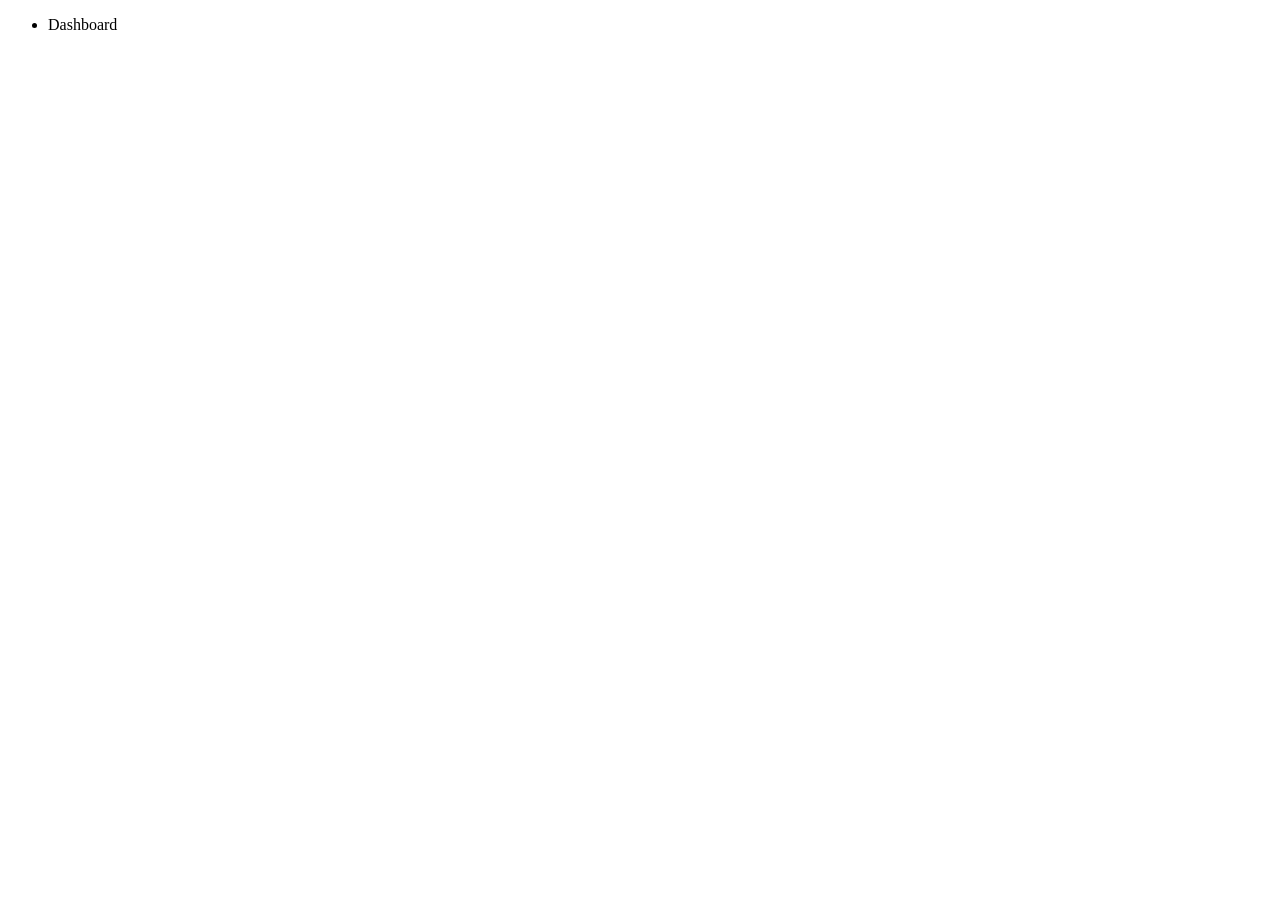
==== index.html @ 93f39f04 "Specs and Wireframes" ====
<!DOCTYPE html>
<html lang="en">
<head>
    <meta charset="UTF-8">
    <meta name="viewport" content="width=device-width, initial-scale=1.0">
    <title>Campus Life Planner</title>
</head>
<body>
    <header>
        <nav class="navbar">
            <ul class="menu">
                <li>Dashboard</li>
                
            </ul>
        </nav>
    </header>
</body>
</html>
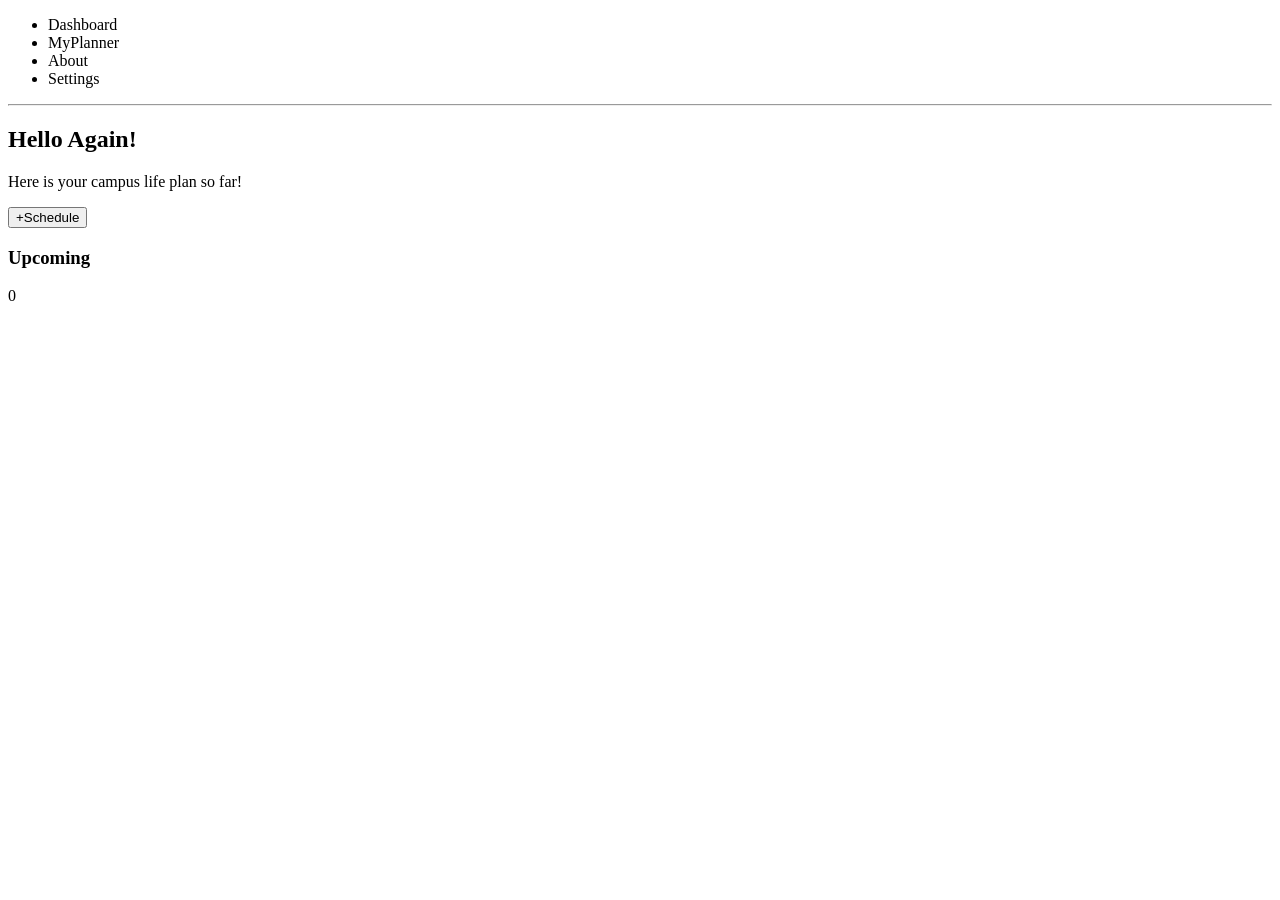
==== commit c0570fdf: "Semantic structure" ====
--- a/index.html
+++ b/index.html
@@ -1,18 +1,38 @@
-<!DOCTYPE html>
+<!doctype html>
 <html lang="en">
-<head>
-    <meta charset="UTF-8">
-    <meta name="viewport" content="width=device-width, initial-scale=1.0">
+  <head>
+    <meta charset="UTF-8" />
+    <meta name="viewport" content="width=device-width, initial-scale=1.0" />
     <title>Campus Life Planner</title>
-</head>
-<body>
+  </head>
+  <body>
     <header>
-        <nav class="navbar">
-            <ul class="menu">
-                <li>Dashboard</li>
-                
-            </ul>
-        </nav>
+      <nav class="navbar">
+        <ul class="menu">
+          <li>Dashboard</li>
+          <li>MyPlanner</li>
+          <li>About</li>
+          <li>Settings</li>
+        </ul>
+      </nav>
+      <hr />
     </header>
-</body>
-</html>+    <main>
+      <section>
+        <div class="hero">
+          <div class="welcome">
+            <h2>Hello Again!</h2>
+            <p>Here is your campus life plan so far!</p>
+          </div>
+          <button>+Schedule</button>
+        </div>
+        <div class="hero-cards">
+            <div class="card">
+                <h3>Upcoming</h3>
+                <p>0</p>
+            </div>
+        </div>
+      </section>
+    </main>
+  </body>
+</html>
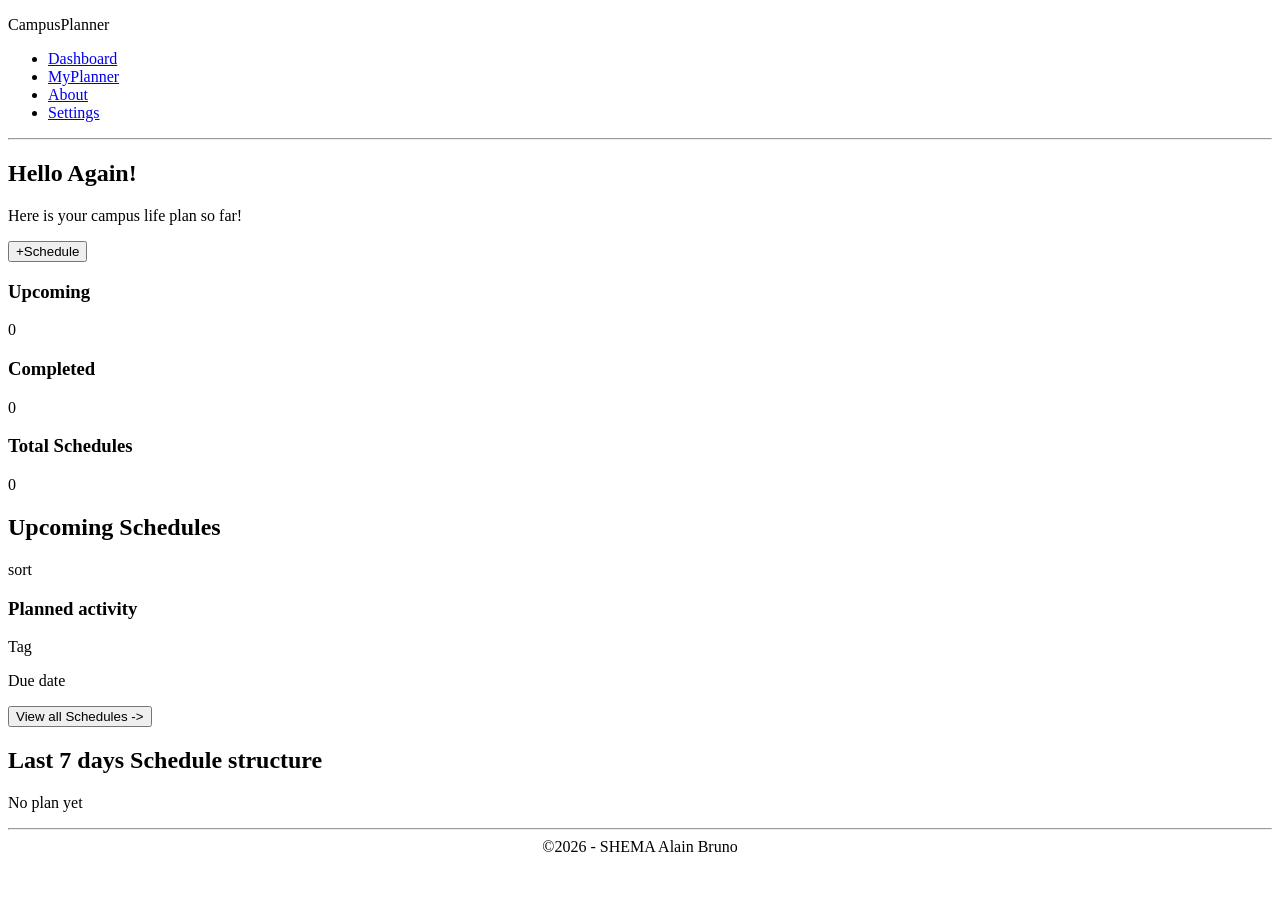
==== commit 8221eddb: "assets and structures" ====
--- a/index.html
+++ b/index.html
@@ -3,20 +3,21 @@
   <head>
     <meta charset="UTF-8" />
     <meta name="viewport" content="width=device-width, initial-scale=1.0" />
-    <title>Campus Life Planner</title>
+    <title>campusPlanner - Plan your Campus Life</title>
   </head>
   <body>
     <header>
       <nav class="navbar">
+        <p class="logo">CampusPlanner</p>
         <ul class="menu">
-          <li>Dashboard</li>
-          <li>MyPlanner</li>
-          <li>About</li>
-          <li>Settings</li>
+          <li><a href="#" class="active">Dashboard</a></li>
+          <li><a href="assets/myPlanner.html">MyPlanner</a></li>
+          <li><a href="assets/about.html">About</a></li>
+          <li><a href="assets/settings.html">Settings</a></li>
         </ul>
       </nav>
-      <hr />
     </header>
+    <hr />
     <main>
       <section>
         <div class="hero">
@@ -26,13 +27,45 @@
           </div>
           <button>+Schedule</button>
         </div>
-        <div class="hero-cards">
+        <div class="card-section">
+          <div class="hero-cards">
             <div class="card">
-                <h3>Upcoming</h3>
-                <p>0</p>
+              <h3>Upcoming</h3>
+              <p>0</p>
             </div>
+            <div class="card">
+              <h3>Completed</h3>
+              <p>0</p>
+            </div>
+            <div class="card">
+              <h3>Total Schedules</h3>
+              <p>0</p>
+            </div>
+          </div>
+          <div class="upcoming">
+            <div class="title">
+              <h2>Upcoming Schedules</h2>
+              <p>sort</p>
+            </div>
+            <div class="activity">
+              <div class="activity-description">
+                <h3>Planned activity</h3>
+                <p>Tag</p>
+              </div>
+              <p>Due date</p>
+            </div>
+            <button>View all Schedules -></button>
+          </div>
+        </div>
+        <div class="history-section">
+          <h2>Last 7 days Schedule structure</h2>
+          <p>No plan yet</p>
         </div>
       </section>
     </main>
+    <hr />
+    <footer>
+      <center>©2026 - SHEMA Alain Bruno</center>
+    </footer>
   </body>
 </html>
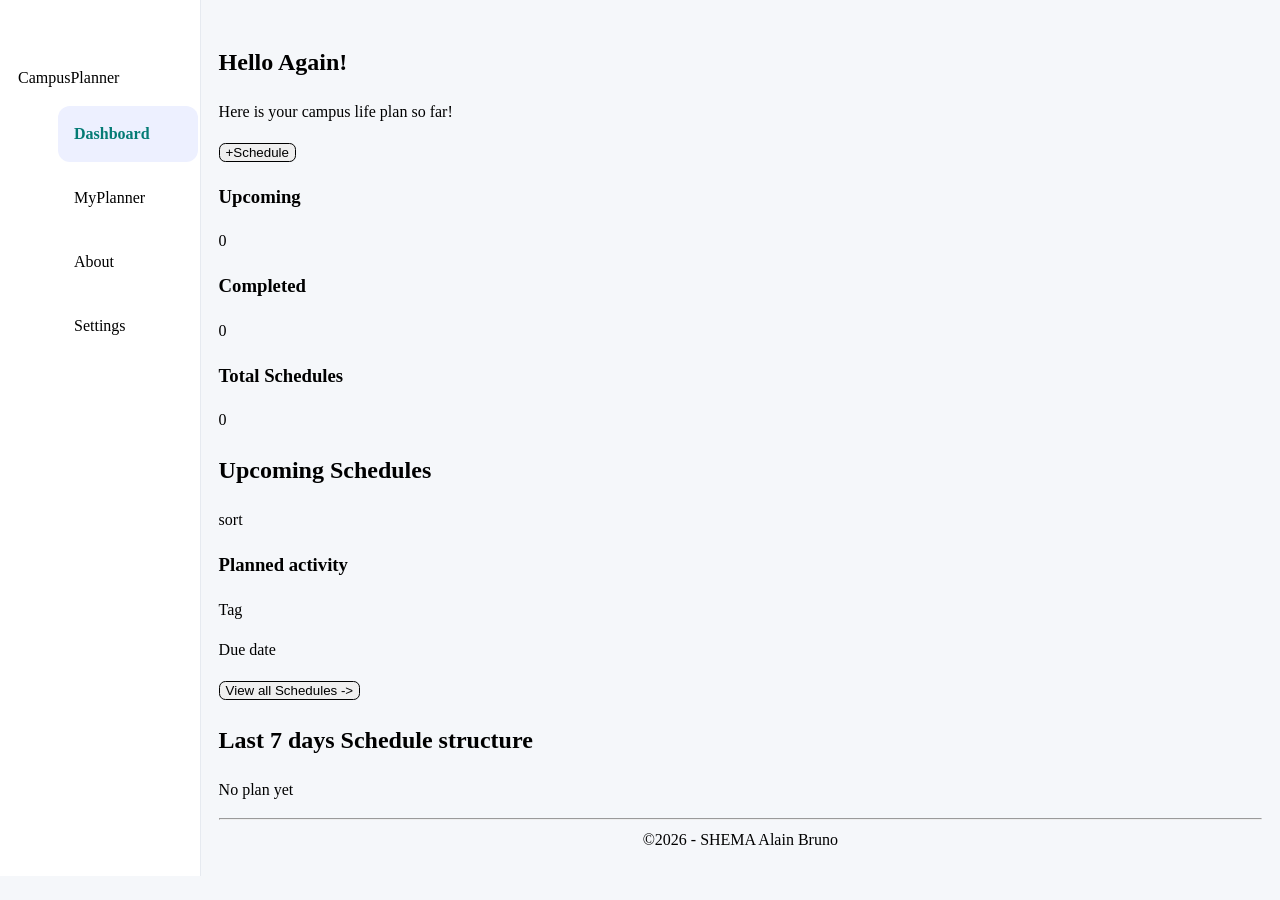
==== commit 23391cfd: "Basic css styling" ====
--- a/index.html
+++ b/index.html
@@ -4,11 +4,15 @@
     <meta charset="UTF-8" />
     <meta name="viewport" content="width=device-width, initial-scale=1.0" />
     <title>campusPlanner - Plan your Campus Life</title>
+    <link rel="stylesheet" href="styles/styles.css" />
   </head>
   <body>
-    <header>
+    <header class="sidebar">
       <nav class="navbar">
-        <p class="logo">CampusPlanner</p>
+        <p class="logo">
+          CampusPlanner
+          <button class="menu-button">Menu</button>
+        </p>
         <ul class="menu">
           <li><a href="#" class="active">Dashboard</a></li>
           <li><a href="assets/myPlanner.html">MyPlanner</a></li>
@@ -17,7 +21,6 @@
         </ul>
       </nav>
     </header>
-    <hr />
     <main>
       <section>
         <div class="hero">
@@ -62,10 +65,10 @@
           <p>No plan yet</p>
         </div>
       </section>
+      <hr />
+      <footer>
+        <center>©2026 - SHEMA Alain Bruno</center>
+      </footer>
     </main>
-    <hr />
-    <footer>
-      <center>©2026 - SHEMA Alain Bruno</center>
-    </footer>
   </body>
 </html>
--- a/styles/styles.css
+++ b/styles/styles.css
@@ -0,0 +1,76 @@
+body {
+  margin: 0;
+  background-color: #f5f7fa;
+  line-height: 1.5;
+}
+a {
+  color: inherit;
+  text-decoration: none;
+}
+a:focus-visible {
+  outline: 3px solid #5267d9;
+  outline-offset: 3px;
+}
+.sidebar {
+  max-width: 240px;
+  padding: 18px;
+  background: #ffffff;
+  border-right: 1px solid #e6eaf0;
+}
+.navbar {
+  top: 0;
+  position: sticky;
+  padding-top: 2rem;
+}
+.active {
+  background: #edf0ff;
+  color: #047b75;
+  font-weight: 600;
+  width: 100%;
+  border-radius: 12px;
+}
+.manu,a:hover {
+  background: #edf0ff;
+  width: 100%;
+  border-radius: 12px;
+  color: #047b75;
+}
+.menu {
+  margin: 0;
+  list-style: none;
+  padding-right: 1rem;
+}
+.menu a {
+  display: block;
+  padding: 1rem;
+  margin-top: 0.5rem;
+}
+button {
+  border: 0.5px solid;
+  border-radius: 0.4rem;
+}
+.menu-button {
+  display: none;
+  padding: 0.25rem;
+}
+main {
+  padding: 24px 18px;
+  min-width: 0;
+  width: 100%;
+}
+@media (min-width: 760px) {
+  body {
+    display: flex;
+  }
+}
+@media (max-width: 760px) {
+  .sidebar {
+    max-width: none;
+  }
+  .menu {
+    display: none;
+  }
+  .menu-button {
+    display: block;
+  }
+}
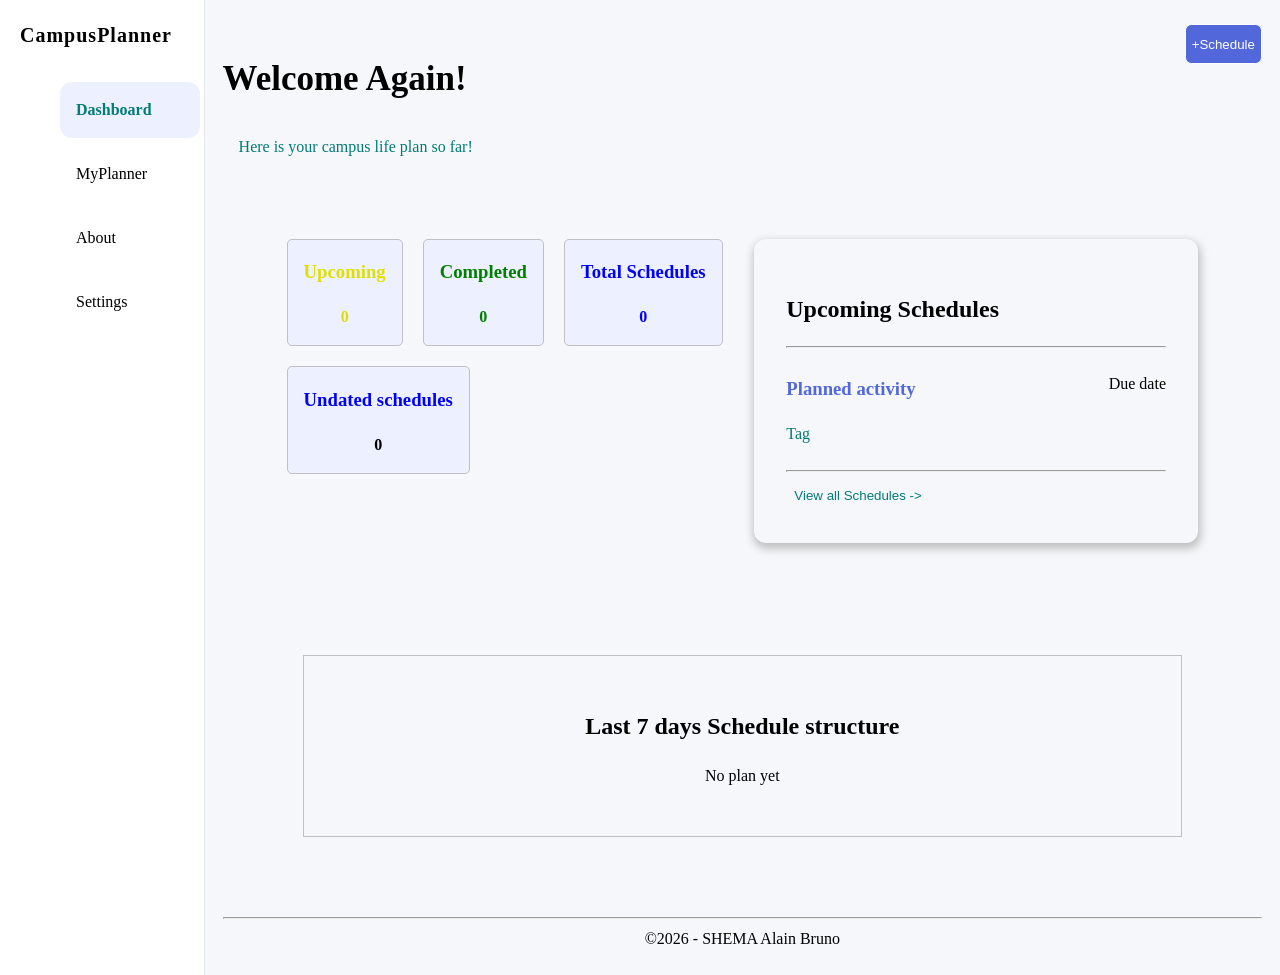
==== commit 0486fdf7: "Modular structure" ====
--- a/index.html
+++ b/index.html
@@ -14,10 +14,12 @@
           <button class="menu-button">Menu</button>
         </p>
         <ul class="menu">
-          <li><a href="#" class="active">Dashboard</a></li>
-          <li><a href="assets/myPlanner.html">MyPlanner</a></li>
-          <li><a href="assets/about.html">About</a></li>
-          <li><a href="assets/settings.html">Settings</a></li>
+          <li><a href="#" class="active nav-link">Dashboard</a></li>
+          <li>
+            <a href="assets/myPlanner.html" class="nav-link">MyPlanner</a>
+          </li>
+          <li><a href="assets/about.html" class="nav-link">About</a></li>
+          <li><a href="assets/settings.html" class="nav-link">Settings</a></li>
         </ul>
       </nav>
     </header>
@@ -25,31 +27,35 @@
       <section>
         <div class="hero">
           <div class="welcome">
-            <h2>Hello Again!</h2>
+            <h2>Welcome Again!</h2>
             <p>Here is your campus life plan so far!</p>
           </div>
-          <button>+Schedule</button>
+          <button><a href="#">+Schedule</a></button>
         </div>
         <div class="card-section">
           <div class="hero-cards">
             <div class="card">
-              <h3>Upcoming</h3>
-              <p>0</p>
+              <h3 style="color: rgb(223, 223, 3)">Upcoming</h3>
+              <p style="color: rgb(223, 223, 3)">0</p>
             </div>
             <div class="card">
-              <h3>Completed</h3>
-              <p>0</p>
+              <h3 style="color: green">Completed</h3>
+              <p style="color: green">0</p>
             </div>
             <div class="card">
-              <h3>Total Schedules</h3>
+              <h3 style="color: blue">Total Schedules</h3>
+              <p style="color: blue">0</p>
+            </div>
+            <div class="card">
+              <h3 style="color: blue">Undated schedules</h3>
               <p>0</p>
             </div>
           </div>
           <div class="upcoming">
             <div class="title">
               <h2>Upcoming Schedules</h2>
-              <p>sort</p>
             </div>
+            <hr />
             <div class="activity">
               <div class="activity-description">
                 <h3>Planned activity</h3>
@@ -57,6 +63,7 @@
               </div>
               <p>Due date</p>
             </div>
+            <hr />
             <button>View all Schedules -></button>
           </div>
         </div>
--- a/styles/styles.css
+++ b/styles/styles.css
@@ -13,14 +13,14 @@
 }
 .sidebar {
   max-width: 240px;
-  padding: 18px;
+  padding-left: 20px;
+  padding-right: 20px;
   background: #ffffff;
   border-right: 1px solid #e6eaf0;
 }
 .navbar {
   top: 0;
   position: sticky;
-  padding-top: 2rem;
 }
 .active {
   background: #edf0ff;
@@ -29,7 +29,7 @@
   width: 100%;
   border-radius: 12px;
 }
-.manu,a:hover {
+.nav-link:hover {
   background: #edf0ff;
   width: 100%;
   border-radius: 12px;
@@ -49,18 +49,125 @@
   border: 0.5px solid;
   border-radius: 0.4rem;
 }
+.logo {
+  font-weight: 900;
+  font-size: 20px;
+  letter-spacing: 1px;
+  margin-bottom: 2rem;
+}
 .menu-button {
   display: none;
   padding: 0.25rem;
+  margin-left: auto;
 }
 main {
   padding: 24px 18px;
   min-width: 0;
-  width: 100%;
+}
+.welcome h2 {
+  font-weight: 900;
+  font-size: 35px;
+}
+.welcome p {
+  padding-left: 1rem;
+  color: #047b75;
+}
+.hero button {
+  padding: 6px;
+  height: 40px;
+  color: #ffffff;
+  background-color: #5267d9;
+}
+.card-section {
+  display: grid;
+  grid-template-columns: minmax(0, 1fr);
+  gap: 24px;
+  padding: 2rem;
+  margin: 2rem;
+}
+.hero-cards {
+  display: flex;
+  flex-wrap: wrap;
+  gap: 20px;
+}
+.card {
+  border: 1px solid #c0c0c0;
+  border-radius: 5px;
+  padding-left: 1rem;
+  padding-right: 1rem;
+  background: #edf0ff;
+  text-align: center;
+}
+.card:hover {
+  box-shadow: 1px 4px 8px 2px #c0c0c0;
+}
+.card p {
+  font-weight: 600;
+}
+.upcoming {
+  box-shadow: 1px 4px 8px 2px #c0c0c0;
+  padding: 2rem;
+  border-radius: 12px;
+}
+.activity-description h3 {
+  color: #5267d9;
+}
+.activity-description p {
+  color: #047b75;
+}
+.upcoming button {
+  padding: 0.5rem;
+  border: none;
+  background: none;
+  margin-left: auto;
+  color: #047b75;
+  cursor: pointer;
+}
+.history-section {
+  border: 1px solid #c0c0c0;
+  padding: 2rem;
+  text-align: center;
+  margin: 5rem;
 }
 @media (min-width: 760px) {
   body {
     display: flex;
+  }
+  .hero {
+    display: flex;
+  }
+  main {
+    width: 100%;
+  }
+  .hero button {
+    margin-left: auto;
+  }
+  .card-section {
+    grid-template-columns: repeat(2, minmax(0, 1fr));
+    align-items: start;
+  }
+  .activity {
+    display: flex;
+  }
+  .activity p {
+    margin-left: auto;
+  }
+  .upcoming button {
+    margin-left: auto;
+  }
+  #myPlanner-card {
+    display: flex;
+    width: 90%;
+  }
+}
+@media (min-width: 920px) {
+  .activity {
+    gap: 4rem;
+  }
+}
+@media (max-width: 919px) {
+  .activity {
+    gap: 1rem;
   }
 }
 @media (max-width: 760px) {
@@ -74,3 +181,92 @@
     display: block;
   }
 }
+@media (max-width: 324px) {
+  .upcoming {
+    padding: 1rem;
+    min-width: 90px;
+  }
+  .schedules {
+    min-width: 90px;
+  }
+}
+
+.schedules {
+  box-shadow: 1px 2px 3px 4px #c0c0c0;
+  margin: 2rem;
+  padding: 2rem;
+}
+.search {
+  align-items: center;
+  width: 90%;
+  padding: 0.5rem;
+  border-radius: 10px;
+  border: 1px solid #c0c0c0;
+  padding-left: 2rem;
+}
+.sort {
+  margin-top: 10px;
+  display: flex;
+  flex-wrap: wrap;
+  gap: 34px;
+}
+.sort button,
+select {
+  text-align: center;
+  height: 3rem;
+  width: 10rem;
+  padding: 15px;
+}
+#myPlanner {
+  margin: 1rem;
+  width: 100%;
+  text-align: left;
+}
+.action {
+  padding-top: 1rem;
+}
+
+.about {
+  text-align: center;
+  letter-spacing: 1px;
+}
+.about h2 {
+  text-align: left;
+  font-size: 30px;
+  color: #047b75;
+}
+.about p {
+  padding-left: 1rem;
+}
+.features {
+  display: flex;
+  flex-wrap: wrap;
+  gap: 5rem;
+  padding: 2rem;
+}
+.features-card {
+  border: 0;
+  background: none;
+  text-align: center;
+  margin-left: auto;
+  margin-right: auto;
+}
+.about h3 {
+  font-size: 25px;
+  margin-top: 3rem;
+}
+.features-card h3 {
+  color: #047b75;
+}
+.contacts {
+  display: flex;
+  flex-wrap: wrap;
+  gap: 10rem;
+}
+.contacts p{
+    font-weight: 600;
+    color: #047b75;
+}
+.contacts p a{
+    color: #5267d9;
+}
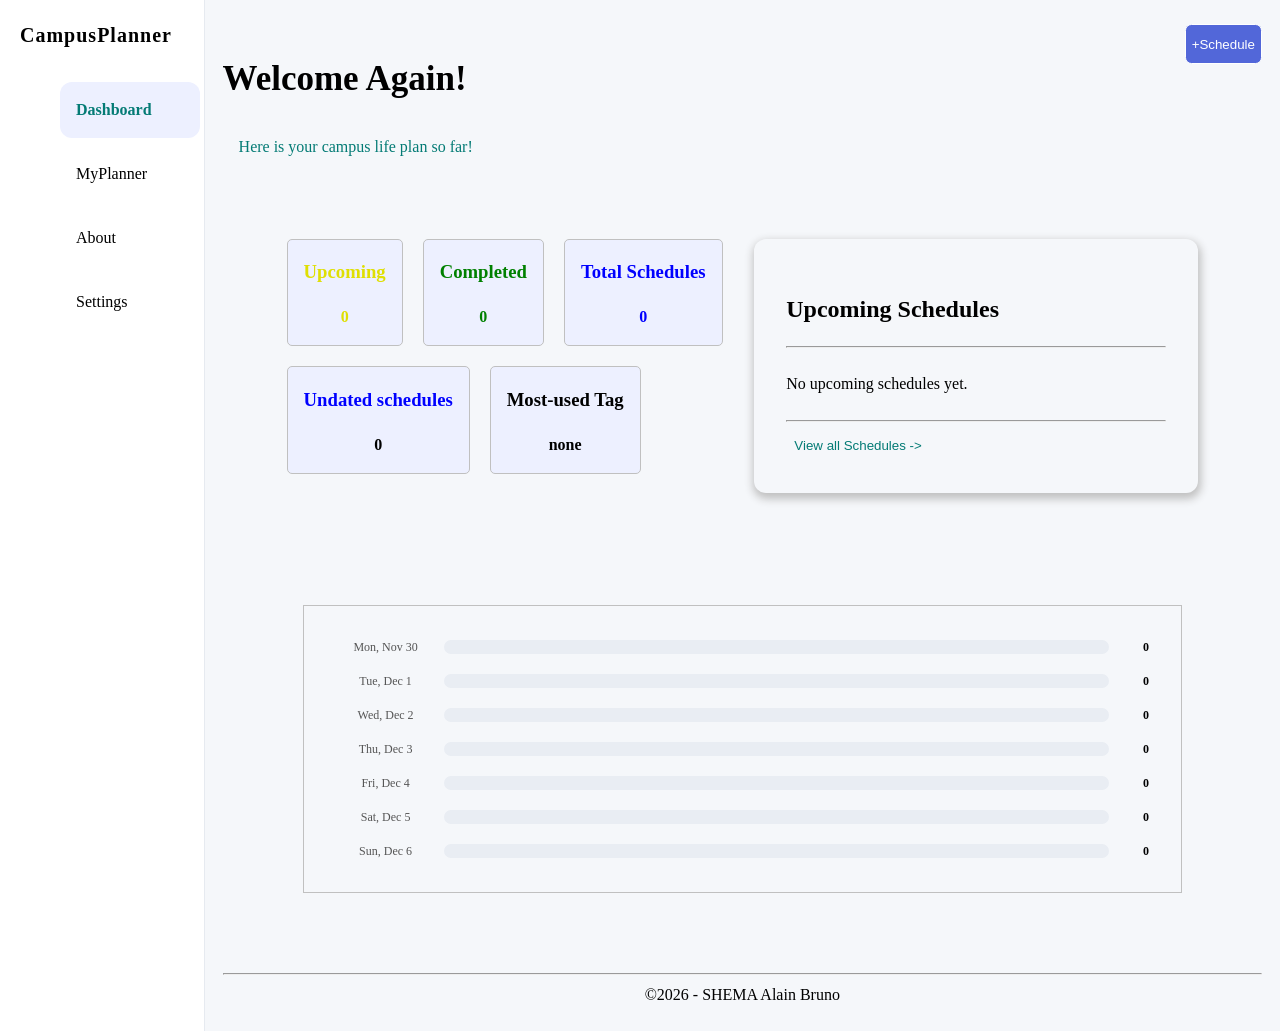
==== commit e756c85f: "Persistence stats and metrics" ====
--- a/index.html
+++ b/index.html
@@ -7,6 +7,7 @@
     <link rel="stylesheet" href="styles/styles.css" />
   </head>
   <body>
+    <a href="#main" class="skip-link"> Skip to the main content </a>
     <header class="sidebar">
       <nav class="navbar">
         <p class="logo">
@@ -23,32 +24,36 @@
         </ul>
       </nav>
     </header>
-    <main>
+    <main id="main" tabindex="-1">
       <section>
         <div class="hero">
           <div class="welcome">
             <h2>Welcome Again!</h2>
             <p>Here is your campus life plan so far!</p>
           </div>
-          <button><a href="#">+Schedule</a></button>
+          <a href="assets/addRecord.html" class="schedule-link"><button>+Schedule</button></a>
         </div>
         <div class="card-section">
           <div class="hero-cards">
             <div class="card">
               <h3 style="color: rgb(223, 223, 3)">Upcoming</h3>
-              <p style="color: rgb(223, 223, 3)">0</p>
+              <p id = "upcoming-count" style="color: rgb(223, 223, 3)">0</p>
             </div>
             <div class="card">
               <h3 style="color: green">Completed</h3>
-              <p style="color: green">0</p>
+              <p id = "completed-count" style="color: green">0</p>
             </div>
             <div class="card">
               <h3 style="color: blue">Total Schedules</h3>
-              <p style="color: blue">0</p>
+              <p id = "total-count" style="color: blue">0</p>
             </div>
             <div class="card">
               <h3 style="color: blue">Undated schedules</h3>
-              <p>0</p>
+              <p id = "undated-count">0</p>
+            </div>
+            <div class="card">
+              <h3>Most-used Tag</h3>
+              <p id = "most-used-tag"></p>
             </div>
           </div>
           <div class="upcoming">
@@ -57,17 +62,16 @@
             </div>
             <hr />
             <div class="activity">
-              <div class="activity-description">
-                <h3>Planned activity</h3>
-                <p>Tag</p>
+              <div id="dashboard-upcoming">
+                <p>No upcoming schedules yet.</p>
               </div>
-              <p>Due date</p>
+              
             </div>
             <hr />
-            <button>View all Schedules -></button>
+            <a href="assets/myPlanner.html"><button>View all Schedules -></button></a>
           </div>
         </div>
-        <div class="history-section">
+        <div class="history-section" id="weekly-history">
           <h2>Last 7 days Schedule structure</h2>
           <p>No plan yet</p>
         </div>
@@ -77,5 +81,7 @@
         <center>©2026 - SHEMA Alain Bruno</center>
       </footer>
     </main>
+    <script type="module" src="scripts/main.js"></script>
+    <script type="module" src="scripts/ui.js"></script>
   </body>
 </html>
--- a/styles/styles.css
+++ b/styles/styles.css
@@ -190,6 +190,61 @@
     min-width: 90px;
   }
 }
+.history-chart{
+  display: flex;
+  flex-direction: column;
+  gap: 16px;
+  width: 100%;
+}
+.history-row{
+  display: grid;
+  grid-template-columns: 100px minmax(o, 1fr) 24px;
+  gap:12px;
+  align-items: center;
+  width: 100%;
+}
+.history-day{
+  font-size: 0.875rem;
+  color: #555
+}
+.history-track{
+  width: 100%;
+  min-width: 0;
+  height: 14px;
+  overflow: hidden;
+  background: #e9edf3;
+  border-radius: 999px;
+  text-align: left;
+}
+
+
+.history-bar{
+  height: 100%;
+  background: #4169e1;
+  border-radius: 999px;
+  transition: width 0.4s ease;
+}
+.history-count{
+  font-size: 0.875rem;
+  font-weight: 600;
+  text-align: right;
+}
+
+@media (max-width: 9200px){
+  .history-row{
+    grid-template-columns: 100px minmax(0, 1fr) 32px;
+    gap: 8px;
+  }
+  .history-day,
+  .history-count{
+    font-size: 0.75rem;
+  }
+}
+@media (prefers-reduced-motion: reduce){
+  .history-bar{
+    transition: none;
+  }
+}
 
 .schedules {
   box-shadow: 1px 2px 3px 4px #c0c0c0;
@@ -206,8 +261,7 @@
 }
 .sort {
   margin-top: 10px;
-  display: flex;
-  flex-wrap: wrap;
+
   gap: 34px;
 }
 .sort button,
@@ -217,6 +271,7 @@
   width: 10rem;
   padding: 15px;
 }
+
 #myPlanner {
   margin: 1rem;
   width: 100%;
@@ -263,10 +318,144 @@
   flex-wrap: wrap;
   gap: 10rem;
 }
-.contacts p{
-    font-weight: 600;
-    color: #047b75;
-}
-.contacts p a{
-    color: #5267d9;
-}
+.contacts p {
+  font-weight: 600;
+  color: #047b75;
+}
+.contacts p a {
+  color: #5267d9;
+}
+
+form input {
+  height: 1.5rem;
+}
+form span {
+  color: #7b0404;
+}
+.optional {
+  color: #707070;
+}
+.duration {
+  display: flex;
+  flex-wrap: wrap;
+  gap: 2rem;
+}
+:focus-visible {
+  outline: 2px solid #01302d;
+}
+
+.duration input {
+  height: 2.5rem;
+  border-radius: 10px;
+  border: 1px solid;
+  padding-left: 1rem;
+}
+.duration select {
+  border: 1px solid #c0c0c0;
+  border-radius: 10px;
+}
+
+.buttons button {
+  gap: 5rem;
+  border: 1px solid #c0c0c0;
+  padding: 1rem;
+  width: 40%;
+}
+.cancel {
+  color: #ffffff;
+  background-color: #7b0404;
+}
+
+.save {
+  color: #fff;
+  background-color: #047b75;
+}
+
+.skip-link {
+  position: absolute;
+  top: 0;
+  left: 0;
+  z-index: 100000;
+  padding: 0.75rem 1rem;
+  background-color: #fff;
+  color: #047b75;
+  border: 2px solid #047b75;
+  border-radius: 0.25rem;
+  transform: translateY(-150%);
+}
+.skip-link:focus {
+  transform: translateY(0);
+}
+#main:focus {
+  outline: 1px solid #047b75;
+}
+.sort label {
+  padding-top: 0.75rem;
+}
+
+.sort-selector {
+  margin-bottom: 1rem;
+  width: 60%;
+  border-radius: 15px;
+}
+
+.completed {
+  opacity: 0.65;
+}
+.tag-color {
+  color: #707070;
+}
+.schedule-link {
+  margin-left: auto;
+}
+.dn{
+  display: none;
+}
+
+#myPlanner-sms{
+  color: #7b0404;
+}
+
+ul{
+  list-style: none;
+}
+
+.settings-section{
+  width: min(100% - 32px, 900px);
+  margin: 32px auto;
+}
+.settings-section h1{
+  color: #047b75;
+}
+.settings-card{
+  padding: 24px;
+  margin: 20px 0;
+  border: 1px solid #5c6575;
+  border-radius: 12px;
+  background: #fff;
+}
+.settings-card h2{
+  margin-top: 0;
+}
+.settings-card button{
+  display: block;
+  margin-top: 16px;
+}
+
+#settings-status {
+  min-height: 1.5rem;
+}
+@media (max-width: 480px){
+  .settings-card{
+    padding: 16px;
+  }
+  .settings-card input[type="file"]{
+    display: block;
+    width: 100%;
+    margin-top: 8px;
+  }
+}
+
+.settings-section button{
+  padding: 0.7rem;
+}
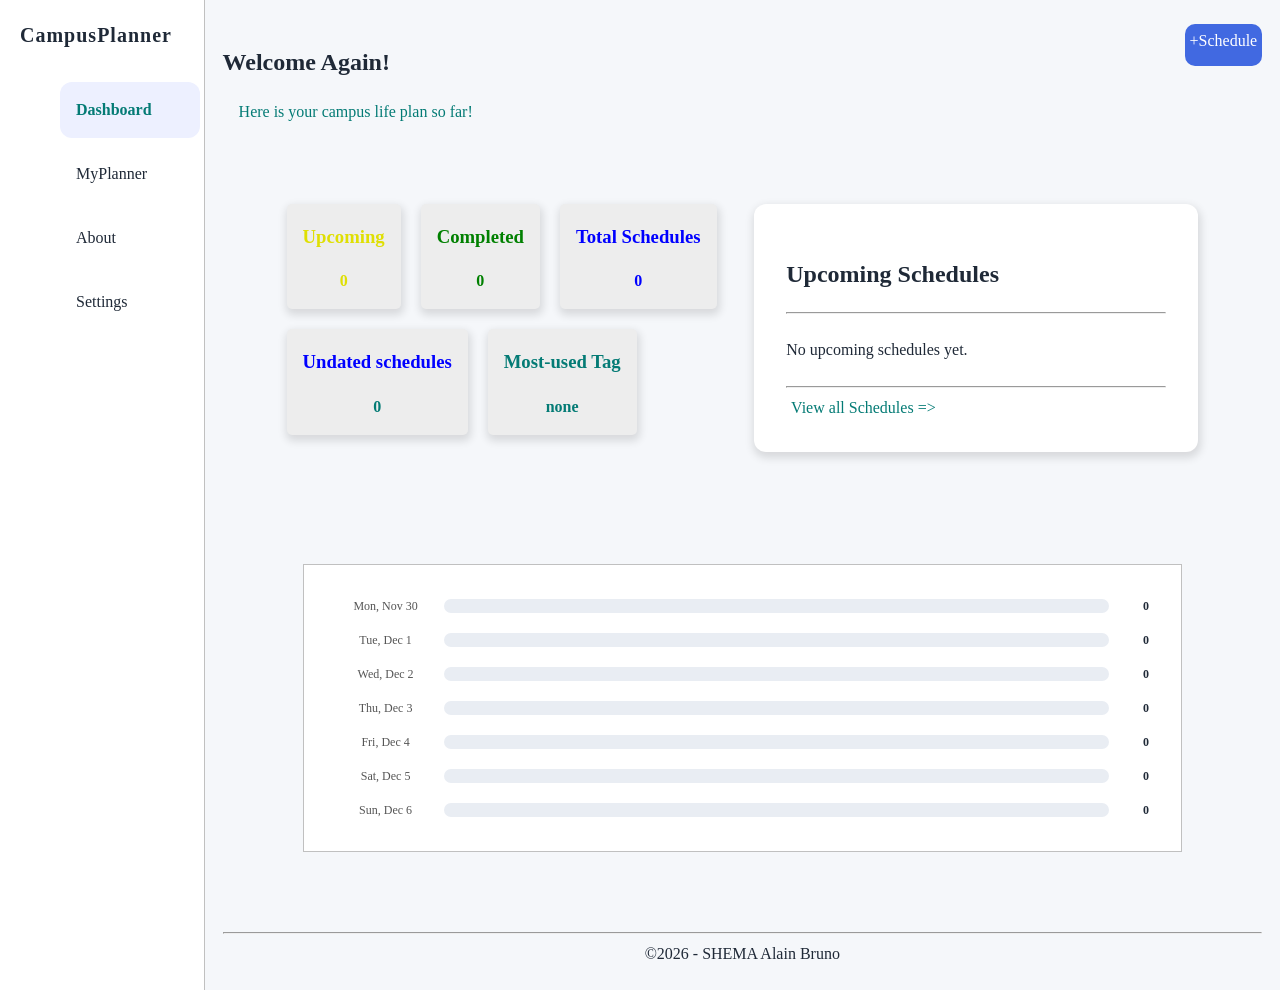
==== commit 3608e01c: "Campus planner comp" ====
--- a/index.html
+++ b/index.html
@@ -12,9 +12,10 @@
       <nav class="navbar">
         <p class="logo">
           CampusPlanner
-          <button class="menu-button">Menu</button>
+          <!-- semantic update -->
+          <button type="button" class="menu-button" id = "menu-button" aria-controls="main-menu" aria-expanded="false">Menu</button>
         </p>
-        <ul class="menu">
+        <ul class="menu dnone" id="main-menu">
           <li><a href="#" class="active nav-link">Dashboard</a></li>
           <li>
             <a href="assets/myPlanner.html" class="nav-link">MyPlanner</a>
@@ -28,10 +29,12 @@
       <section>
         <div class="hero">
           <div class="welcome">
-            <h2>Welcome Again!</h2>
+            <!-- h1 -->
+            <h1>Welcome Again!</h1>
             <p>Here is your campus life plan so far!</p>
           </div>
-          <a href="assets/addRecord.html" class="schedule-link"><button>+Schedule</button></a>
+          <!--  link-->
+          <a href="assets/addRecord.html" class="schedule-link">+Schedule</a>
         </div>
         <div class="card-section">
           <div class="hero-cards">
@@ -62,18 +65,20 @@
             </div>
             <hr />
             <div class="activity">
-              <div id="dashboard-upcoming">
+              <div id="dashboard-upcoming" aria-live="polite">
+
                 <p>No upcoming schedules yet.</p>
               </div>
               
             </div>
             <hr />
-            <a href="assets/myPlanner.html"><button>View all Schedules -></button></a>
+            <a href="assets/myPlanner.html" class="view button-link">View all Schedules =></a>
           </div>
         </div>
+        
         <div class="history-section" id="weekly-history">
           <h2>Last 7 days Schedule structure</h2>
-          <p>No plan yet</p>
+          <p aria-live="polite">No plan yet</p>
         </div>
       </section>
       <hr />
@@ -83,5 +88,8 @@
     </main>
     <script type="module" src="scripts/main.js"></script>
     <script type="module" src="scripts/ui.js"></script>
+    <script type="module" src="scripts/colorTheme.js"></script>
+    <script type="module" src="scripts/colorTheme.js"></script>
+    
   </body>
 </html>
--- a/styles/styles.css
+++ b/styles/styles.css
@@ -1,8 +1,41 @@
+/*  */
+:root{
+  color-scheme: light;
+  --page-bg: #f5f7fa;
+  --surface: #ffffff;
+  --surface-alt: #ededed;
+  --text: #1f2937;
+  --muted-text: #555555;
+  --border-color: #c0c0c0;
+  --accent: #047b75;
+  --accent-soft:#edf0ff;
+  --input-bg: #ffffff;
+  --focus-color: #5267d9;
+  --shadow-color: rgb(0 0 0 /12%);
+}
+:root[data-theme="dark"]{
+  color-scheme: dark;
+  --page-bg: #111827;
+  --surface: #1f2937; 
+  --surface-alt: #283449;
+  --text: #f3f4f6; 
+  --muted-text: #c1cad6;
+   --border-color: #4b5563;
+   --accent: #75ddd0;
+  --accent-soft : #263b49; 
+  --input-bg: #17212e;
+   --focus-color: #a5b4fc;
+  --shadow-color: rgb(0 0 0 /35%);
+
+}
+
+
+/*  */
 body {
   margin: 0;
-  background-color: #f5f7fa;
   line-height: 1.5;
 }
+
 a {
   color: inherit;
   text-decoration: none;
@@ -11,6 +44,7 @@
   outline: 3px solid #5267d9;
   outline-offset: 3px;
 }
+
 .sidebar {
   max-width: 240px;
   padding-left: 20px;
@@ -75,7 +109,7 @@
 .hero button {
   padding: 6px;
   height: 40px;
-  color: #ffffff;
+  /* color: #ffffff; */
   background-color: #5267d9;
 }
 .card-section {
@@ -91,11 +125,11 @@
   gap: 20px;
 }
 .card {
-  border: 1px solid #c0c0c0;
+  /* border: 1px solid #c0c0c0; */
   border-radius: 5px;
   padding-left: 1rem;
   padding-right: 1rem;
-  background: #edf0ff;
+  /* background: #edf0ff; */
   text-align: center;
 }
 .card:hover {
@@ -108,7 +142,7 @@
   box-shadow: 1px 4px 8px 2px #c0c0c0;
   padding: 2rem;
   border-radius: 12px;
-}
+} 
 .activity-description h3 {
   color: #5267d9;
 }
@@ -174,7 +208,7 @@
   .sidebar {
     max-width: none;
   }
-  .menu {
+  .dnone {
     display: none;
   }
   .menu-button {
@@ -198,7 +232,7 @@
 }
 .history-row{
   display: grid;
-  grid-template-columns: 100px minmax(o, 1fr) 24px;
+  grid-template-columns: 100px minmax(0, 1fr) 24px;
   gap:12px;
   align-items: center;
   width: 100%;
@@ -383,11 +417,14 @@
   border-radius: 0.25rem;
   transform: translateY(-150%);
 }
-.skip-link:focus {
+/*  */
+.skip-link:focus-visible{
   transform: translateY(0);
+  outline: 2px solid #013026;
 }
 #main:focus {
-  outline: 1px solid #047b75;
+  outline: 2px solid #047b75;
+  outline-offset: 3px;
 }
 .sort label {
   padding-top: 0.75rem;
@@ -405,9 +442,24 @@
 .tag-color {
   color: #707070;
 }
+/* linkcss */
+.button-link{
+  padding: 0.3rem;
+  border-radius: 10px;
+}
 .schedule-link {
   margin-left: auto;
-}
+  background-color: #4169e1;
+  color: white;
+  height: 2rem;
+  padding: 0.3rem;
+  border-radius: 10px;
+}
+.view{
+  color: #047b75;
+  margin-left: auto;
+}
+
 .dn{
   display: none;
 }
@@ -426,6 +478,7 @@
 }
 .settings-section h1{
   color: #047b75;
+  font-size: 50px;
 }
 .settings-card{
   padding: 24px;
@@ -459,3 +512,79 @@
 .settings-section button{
   padding: 0.7rem;
 }
+#export-Heading{
+  color: #4169e1;
+}
+.display{
+  display: block;
+}
+
+/*  */
+.static-upcoming{
+  color: #595900;
+}
+.static-completed{
+  color: #176534;
+}
+.static-total{
+  color: #2446a8;
+}
+
+/*  */
+body {
+  background-color: var(--page-bg);
+  color: var(--text)
+}
+.sidebar,
+.settings-card,
+.upcoming,
+.schedules,
+.history-section{
+  background-color: var(--surface);
+  color: var(--text);
+  border-color: var(--border-color);
+}
+.nav-link:hover,
+.card {
+  background-color: var(--surface-alt);
+  color: var(--accent);
+}
+.welcome p,
+.activity-description p,
+.activity-description h3,
+.about h2,
+.features-card h3,
+.contacts p {
+  color: var(--accent);
+}
+.settings-section h1{
+  color: var(--accent);
+}
+.setting-card {
+  border-color: var(--border-color);
+}
+input, textarea, select {
+  background-color: var(--input-bg);
+  color: var(--text);
+  border-color: var(--border-color);
+
+}
+.optional, .history-day, .tag-color{
+  color: var(--muted-text);
+}
+.upcoming, .card, .schedules {
+  box-shadow: 1px 4px 8px 2px var(--shadow-color);
+
+}
+a:focus-visible, 
+:focus-visible{
+  outline-color: var(--focus-color);
+
+}
+#main:focus {
+  outline-color: var(--focus-color);
+
+}
+#theme-status {
+  min-height: 1.5rem;
+}
